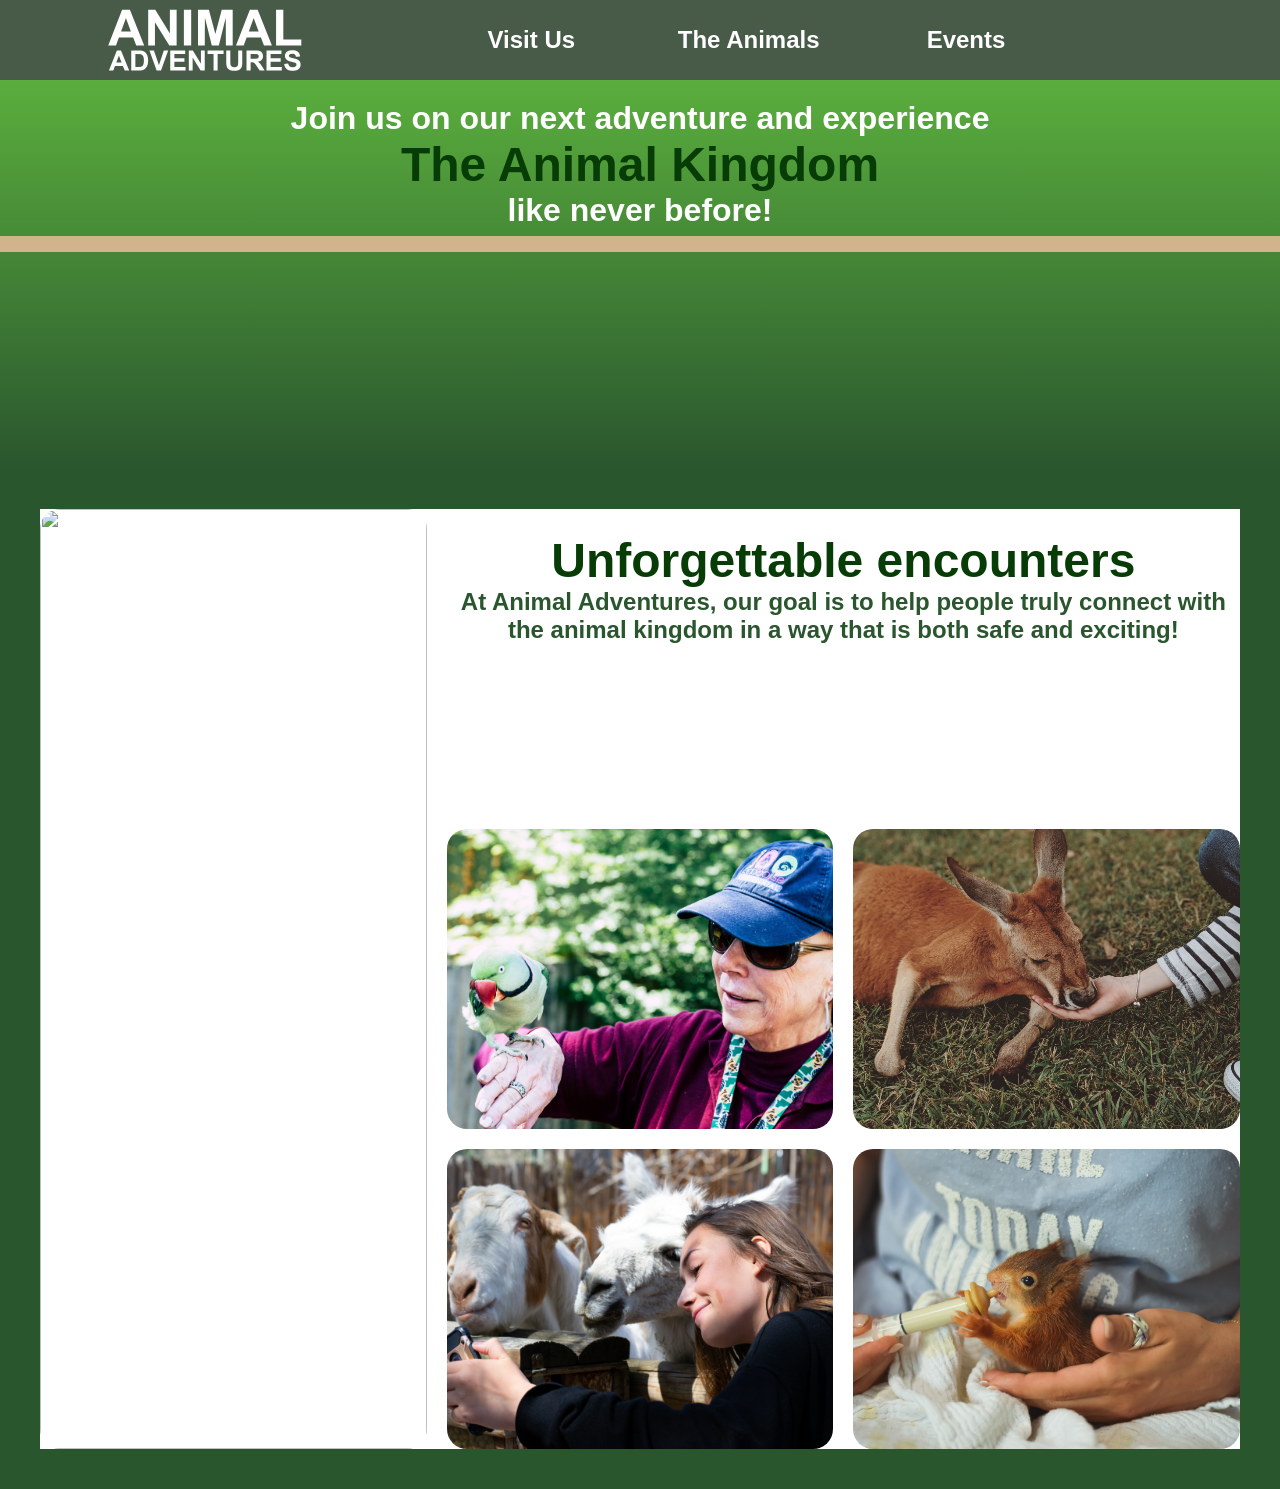
==== index.html @ b25152a7 "add background behind image container" ====
<!DOCTYPE html>
<html>
  <head>
    <title>Zoo</title>
    <link href="./css/home-style.css" type="text/css" rel="stylesheet">
  </head>

  <body>
    <div id="nav-bar">
        <img id="logo" src="./resources/images/logo.png" />
        <h3 id="nav-1" >Visit Us</h3>
        <h3 id="nav-2" >The Animals</h3>
        <h3 id="nav-3" >Events</h3>
    </div>
    <div id="top">
      <h2>Join us on our next adventure and experience<br><span>The Animal Kingdom</span><br>like never before!</h2>
      
      <div id="videos-container">
        <div id="vid-1">
          <video autoplay muted loop src="./resources/videos/Ape - 8216.mp4" type="video/mp4">Video could not load.</video>
        </div>
        <div id="vid-2">
          <video autoplay muted loop src="./resources/videos/Water Dragon - 3779.mp4" type="video/mp4">Video could not load.</video>
        </div>
        <div id="vid-3">
          <video autoplay muted loop src="./resources/videos/Zebra - 44236.mp4" type="video/mp4">Video could not load.</video>
        </div>
      </div>
    </div>
    <div id="images-background">
      <div id="images-container">
        <div id="gator">
          <img class="grid-image" src="./resources/images/gator.jpg" />
        </div>
        <div id="goal">
          <h3><span>Unforgettable encounters</span><br>At Animal Adventures, our goal is to help people truly connect with the animal kingdom in a way that is both safe and exciting!</h3>
        </div>
        <div id="bird">
          <img class="grid-image" src="./resources/images/bird.jpg" />
        </div>
        <div id="kangaroo">
          <img class="grid-image" src="./resources/images/kangaroo.jpg" />
        </div>
        <div id="llama">
          <img class="grid-image" src="./resources/images/llama.jpg" />
        </div>
        <div id="squirrel">
          <img class="grid-image" src="./resources/images/squirrel.jpg" />
        </div>
      </div>
    </div>  
  </body>
</html>
---- css/home-style.css ----
body {
    background: rgba(42,86,46,1);
    margin: 0;
    min-width: 750px;
}

h2 {
    display: block;
    font-family: Helvetica, Arial, sans-serif;
    font-size: 2rem;
    color: white;
    text-align: center;
    margin-top: 0;
}

span {
    font-family: Helvetica, Arial, sans-serif;
    font-size: 3rem;
    font-weight: bold;
    color: rgb(7, 60, 6);
}

h3 {
    font-family: Helvetica, Arial, sans-serif;
    font-size: 1.5rem;
    color: rgba(42,86,46,1);
    text-align: center;
}

video {
    width: 100%;
    height: auto;
    object-fit: cover;
}

#nav-bar {
    display: grid;
    position: sticky;
    top: 0;
    height: 80px;
    width: 100%;
    grid-template-rows: 5rem;
    grid-template-columns: repeat(6, 1fr);
    gap: 1.5rem;
    background-color: hsl(120, 12%, 32%);
}

#logo {
    grid-column: 1 / span 2;
    max-height: 4.5rem;
    width: auto;
    justify-self: center;
    align-self: center;
}

#nav-1 {
    grid-column: 3 / 4;
    justify-self: center;
    align-self: center;
    color: white;
}

#nav-2 {
    grid-column: 4 / 5;
    justify-self: center;
    align-self: center;
    color: white;
}

#nav-3 {
    grid-column: 5 / 6;
    justify-self: center;
    align-self: center;
    color: white;
}

#top {
    background: linear-gradient(0deg, rgba(42,86,46,1) 0%, rgba(90,174,61,1) 100%);
}

#top h2 {
    transform: translate(0, 20px);
}

#videos-container {
    display: grid;
    width: 100%;
    grid-template-rows: auto;
    grid-template-columns: repeat(3, 1fr);
    border-top: 1rem solid tan;
}

#vid-1 {
    grid-column: 1 / 2;
}

#vid-2 {
    grid-column: 2 / 3;
}

#vid-3 {
    grid-column: 3 / 4;
}

#images-block {
    background-color: white;
    width: 100%;
    height: 950px;
}

#images-container {
    display: grid;
    width: 1200px;
    height: 940px;
    grid-template-rows: repeat(3, 300px);
    grid-template-columns: repeat(3, 1fr);
    gap: 20px;
    margin: 40px auto;
    background-color: white;
}

.grid-image {
    height: 100%;
    width: 100%;
    object-fit: cover;
    border-radius: 20px;
}

#gator {
    grid-area: 1 / 1 / span 3 / span 1;
}

#goal {
    grid-area: 1 / 2 / span 1 / span 2;
}

#bird {
    grid-area: 2 / 2 / span 1 / span 1;
}

#kangaroo {
    grid-area: 2 / 3 / span 1 / span 1;
}

#llama {
    grid-area: 3 / 2 / span 1 / span 1;
}

#squirrel {
    grid-area: 3 / 3 / span 1 / span 1;
}
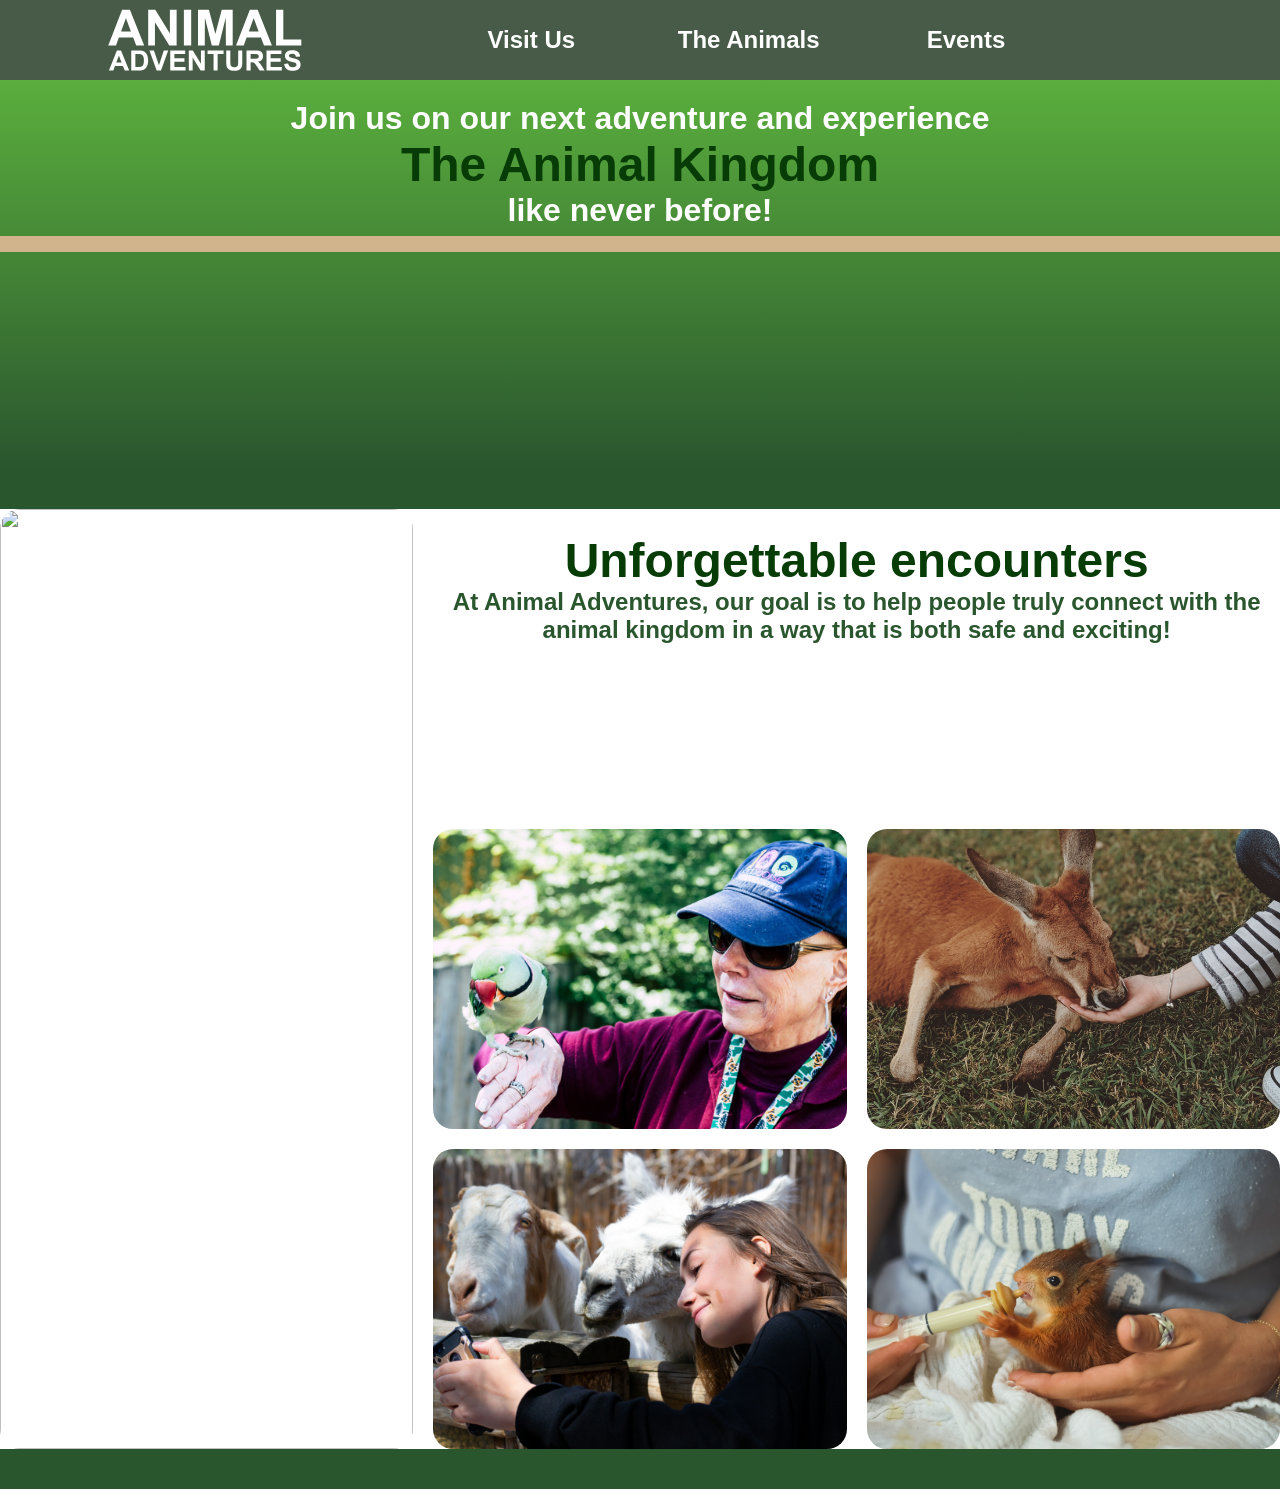
==== commit 4bc9f7bf: "test new grid size for images" ====
--- a/index.html
+++ b/index.html
@@ -28,26 +28,25 @@
       </div>
     </div>
     <div id="images-background">
-      <div id="images-container">
-        <div id="gator">
-          <img class="grid-image" src="./resources/images/gator.jpg" />
-        </div>
-        <div id="goal">
-          <h3><span>Unforgettable encounters</span><br>At Animal Adventures, our goal is to help people truly connect with the animal kingdom in a way that is both safe and exciting!</h3>
-        </div>
-        <div id="bird">
-          <img class="grid-image" src="./resources/images/bird.jpg" />
-        </div>
-        <div id="kangaroo">
-          <img class="grid-image" src="./resources/images/kangaroo.jpg" />
-        </div>
-        <div id="llama">
-          <img class="grid-image" src="./resources/images/llama.jpg" />
-        </div>
-        <div id="squirrel">
-          <img class="grid-image" src="./resources/images/squirrel.jpg" />
-        </div>
+    <div id="images-container">
+      <div id="gator">
+        <img class="grid-image" src="./resources/images/gator.jpg" />
       </div>
-    </div>  
+      <div id="goal">
+        <h3><span>Unforgettable encounters</span><br>At Animal Adventures, our goal is to help people truly connect with the animal kingdom in a way that is both safe and exciting!</h3>
+      </div>
+      <div id="bird">
+        <img class="grid-image" src="./resources/images/bird.jpg" />
+      </div>
+      <div id="kangaroo">
+        <img class="grid-image" src="./resources/images/kangaroo.jpg" />
+      </div>
+      <div id="llama">
+        <img class="grid-image" src="./resources/images/llama.jpg" />
+      </div>
+      <div id="squirrel">
+        <img class="grid-image" src="./resources/images/squirrel.jpg" />
+      </div>
+    </div>
   </body>
 </html>
--- a/css/home-style.css
+++ b/css/home-style.css
@@ -102,15 +102,9 @@
     grid-column: 3 / 4;
 }
 
-#images-block {
-    background-color: white;
-    width: 100%;
-    height: 950px;
-}
-
 #images-container {
     display: grid;
-    width: 1200px;
+    width: 100%;
     height: 940px;
     grid-template-rows: repeat(3, 300px);
     grid-template-columns: repeat(3, 1fr);
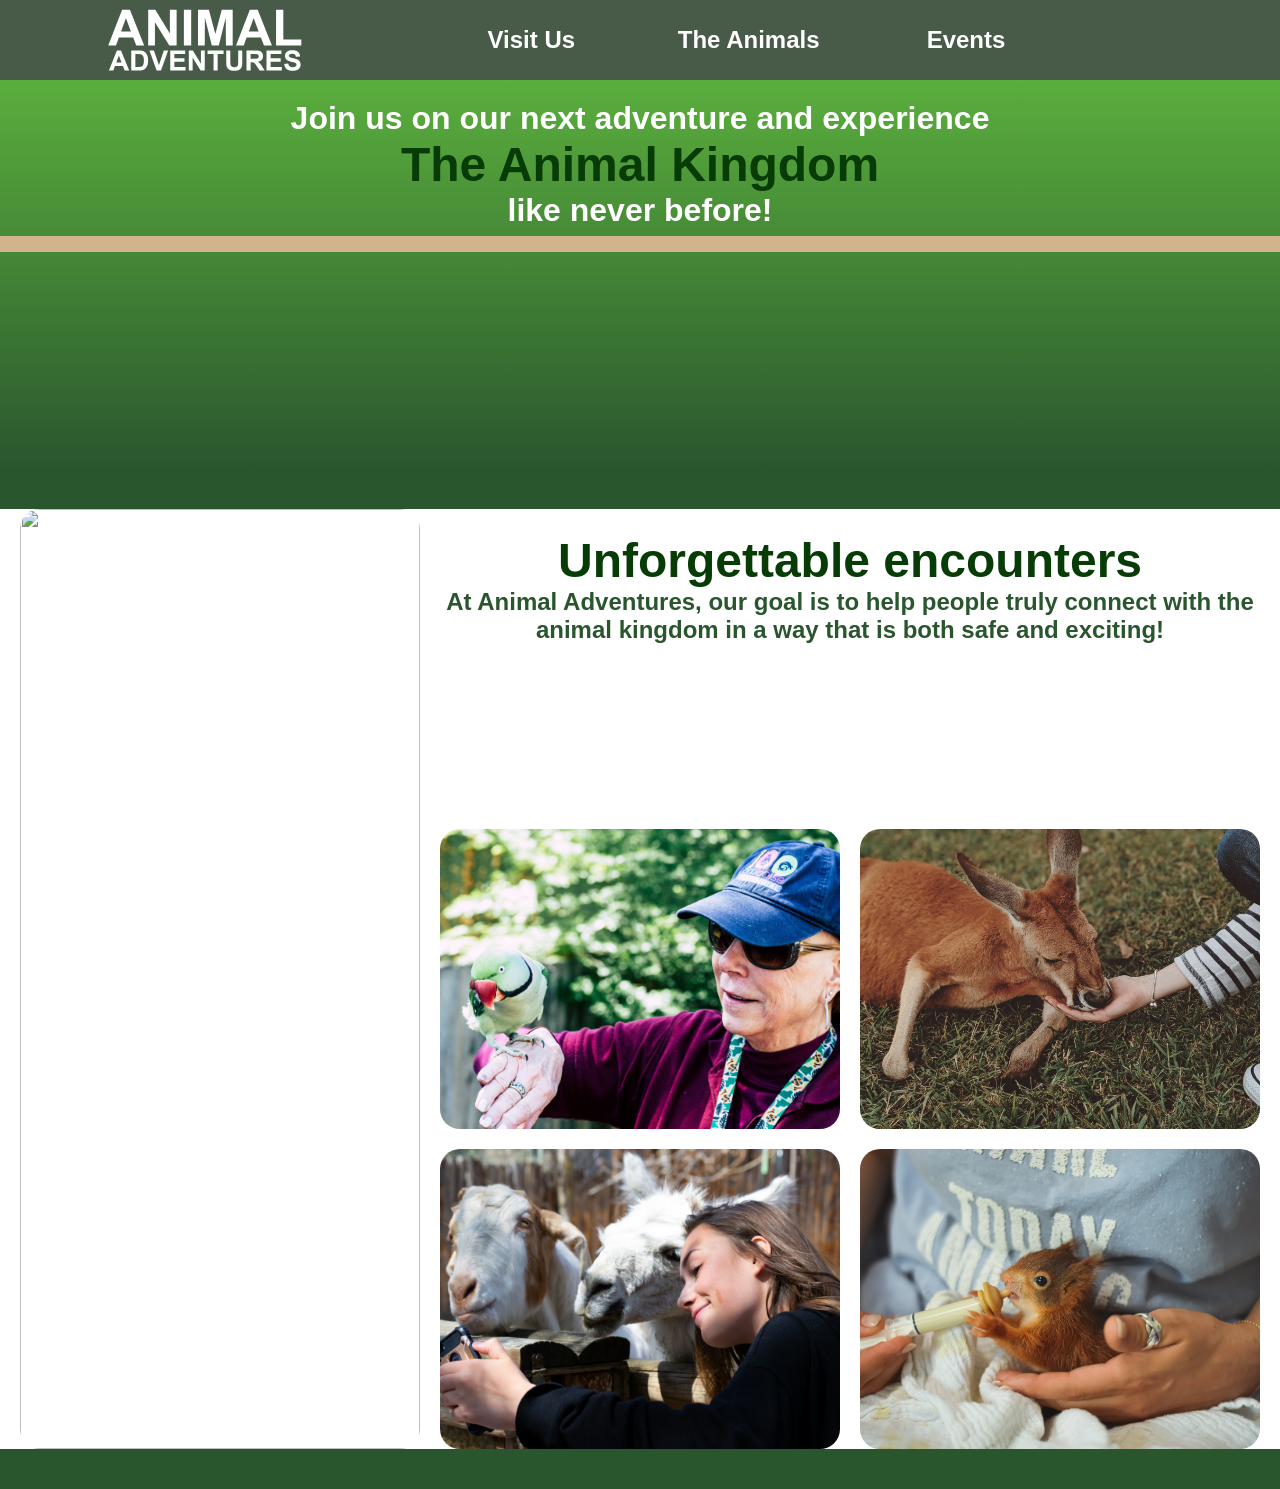
==== commit 9d798e9f: "add extra columns to image grid" ====
--- a/index.html
+++ b/index.html
@@ -27,7 +27,6 @@
         </div>
       </div>
     </div>
-    <div id="images-background">
     <div id="images-container">
       <div id="gator">
         <img class="grid-image" src="./resources/images/gator.jpg" />
--- a/css/home-style.css
+++ b/css/home-style.css
@@ -107,7 +107,7 @@
     width: 100%;
     height: 940px;
     grid-template-rows: repeat(3, 300px);
-    grid-template-columns: repeat(3, 1fr);
+    grid-template-columns: 1fr 400px 400px 400px 1fr;
     gap: 20px;
     margin: 40px auto;
     background-color: white;
@@ -121,25 +121,25 @@
 }
 
 #gator {
-    grid-area: 1 / 1 / span 3 / span 1;
+    grid-area: 1 / 2 / span 3 / span 1;
 }
 
 #goal {
-    grid-area: 1 / 2 / span 1 / span 2;
+    grid-area: 1 / 3 / span 1 / span 2;
 }
 
 #bird {
-    grid-area: 2 / 2 / span 1 / span 1;
+    grid-area: 2 / 3 / span 1 / span 1;
 }
 
 #kangaroo {
-    grid-area: 2 / 3 / span 1 / span 1;
+    grid-area: 2 / 4 / span 1 / span 1;
 }
 
 #llama {
-    grid-area: 3 / 2 / span 1 / span 1;
+    grid-area: 3 / 3 / span 1 / span 1;
 }
 
 #squirrel {
-    grid-area: 3 / 3 / span 1 / span 1;
+    grid-area: 3 / 4 / span 1 / span 1;
 }
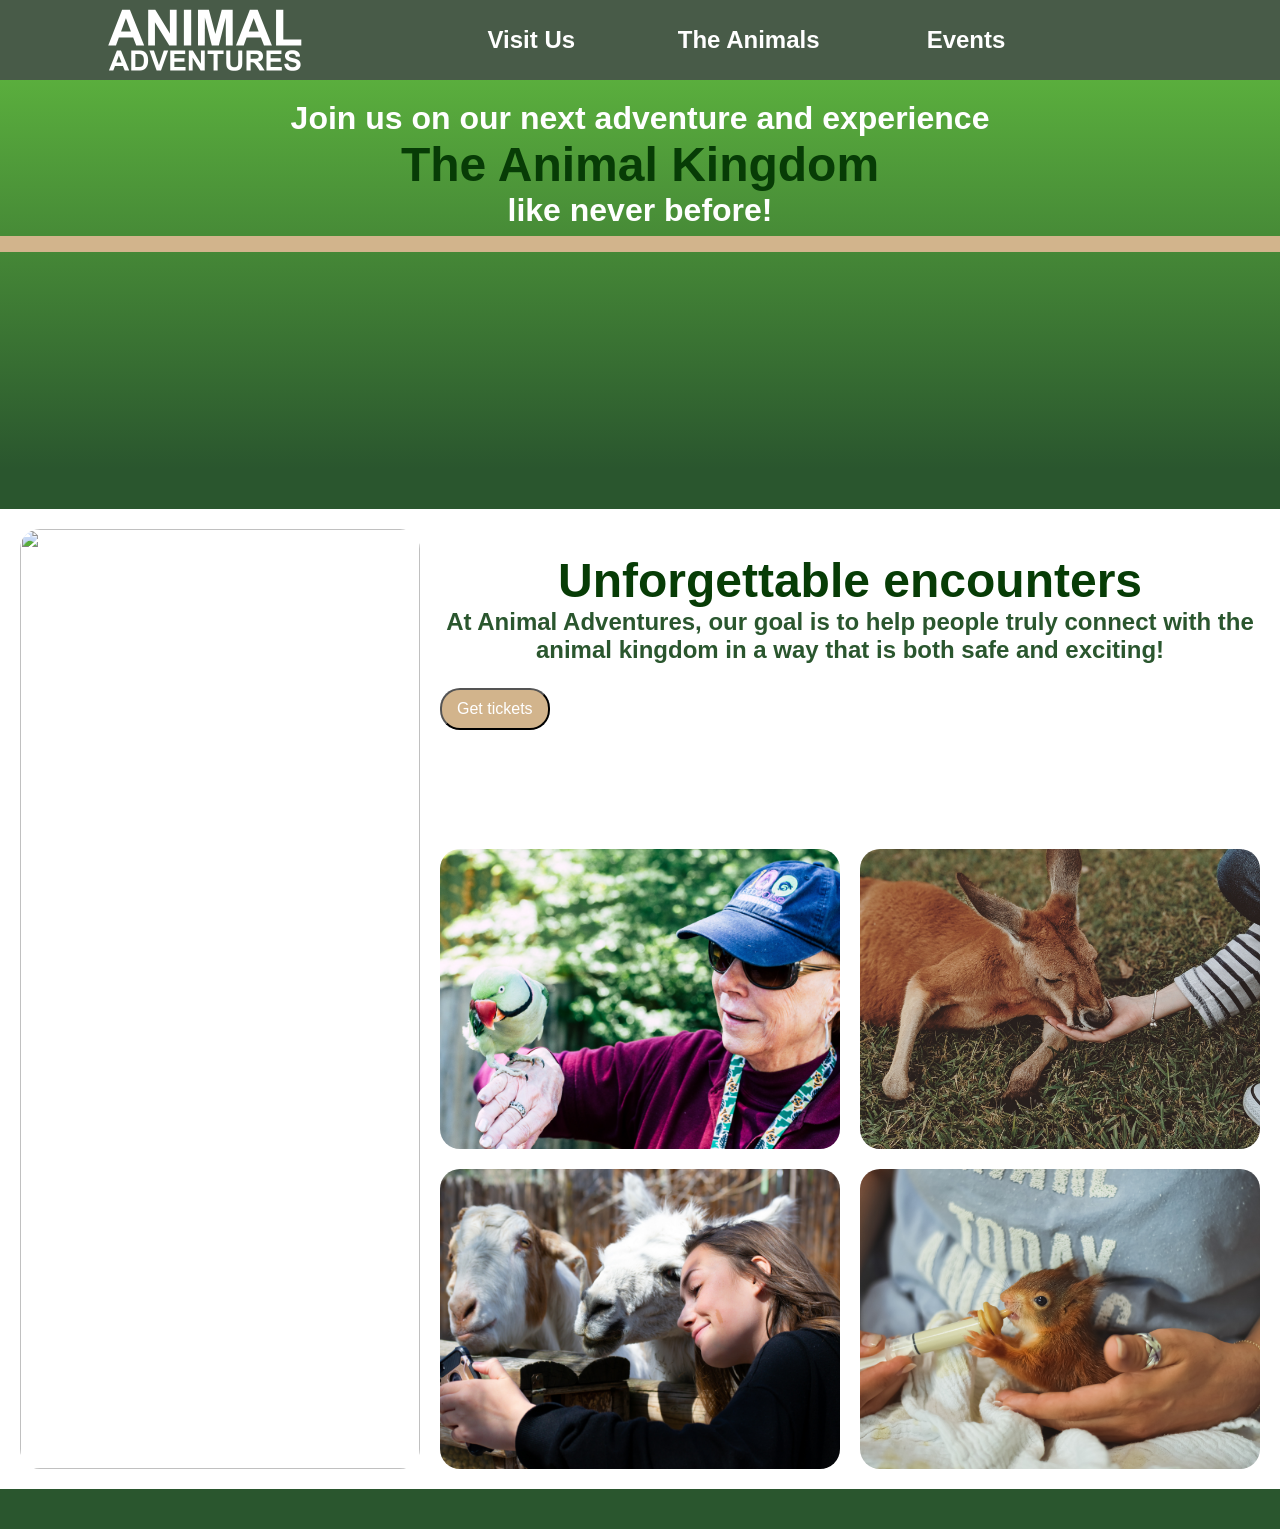
==== commit dfadb9ce: "fix border error and add button" ====
--- a/index.html
+++ b/index.html
@@ -33,6 +33,7 @@
       </div>
       <div id="goal">
         <h3><span>Unforgettable encounters</span><br>At Animal Adventures, our goal is to help people truly connect with the animal kingdom in a way that is both safe and exciting!</h3>
+        <button><a>Get tickets</a></button>
       </div>
       <div id="bird">
         <img class="grid-image" src="./resources/images/bird.jpg" />
--- a/css/home-style.css
+++ b/css/home-style.css
@@ -31,6 +31,14 @@
     width: 100%;
     height: auto;
     object-fit: cover;
+}
+
+button {
+    font-size: 1rem;
+    background-color: tan;
+    color: white;
+    border-radius: 20px;
+    padding: 10px 15px;
 }
 
 #nav-bar {
@@ -110,6 +118,8 @@
     grid-template-columns: 1fr 400px 400px 400px 1fr;
     gap: 20px;
     margin: 40px auto;
+    border-top: 20px solid white;
+    border-bottom: 20px solid white;
     background-color: white;
 }
 
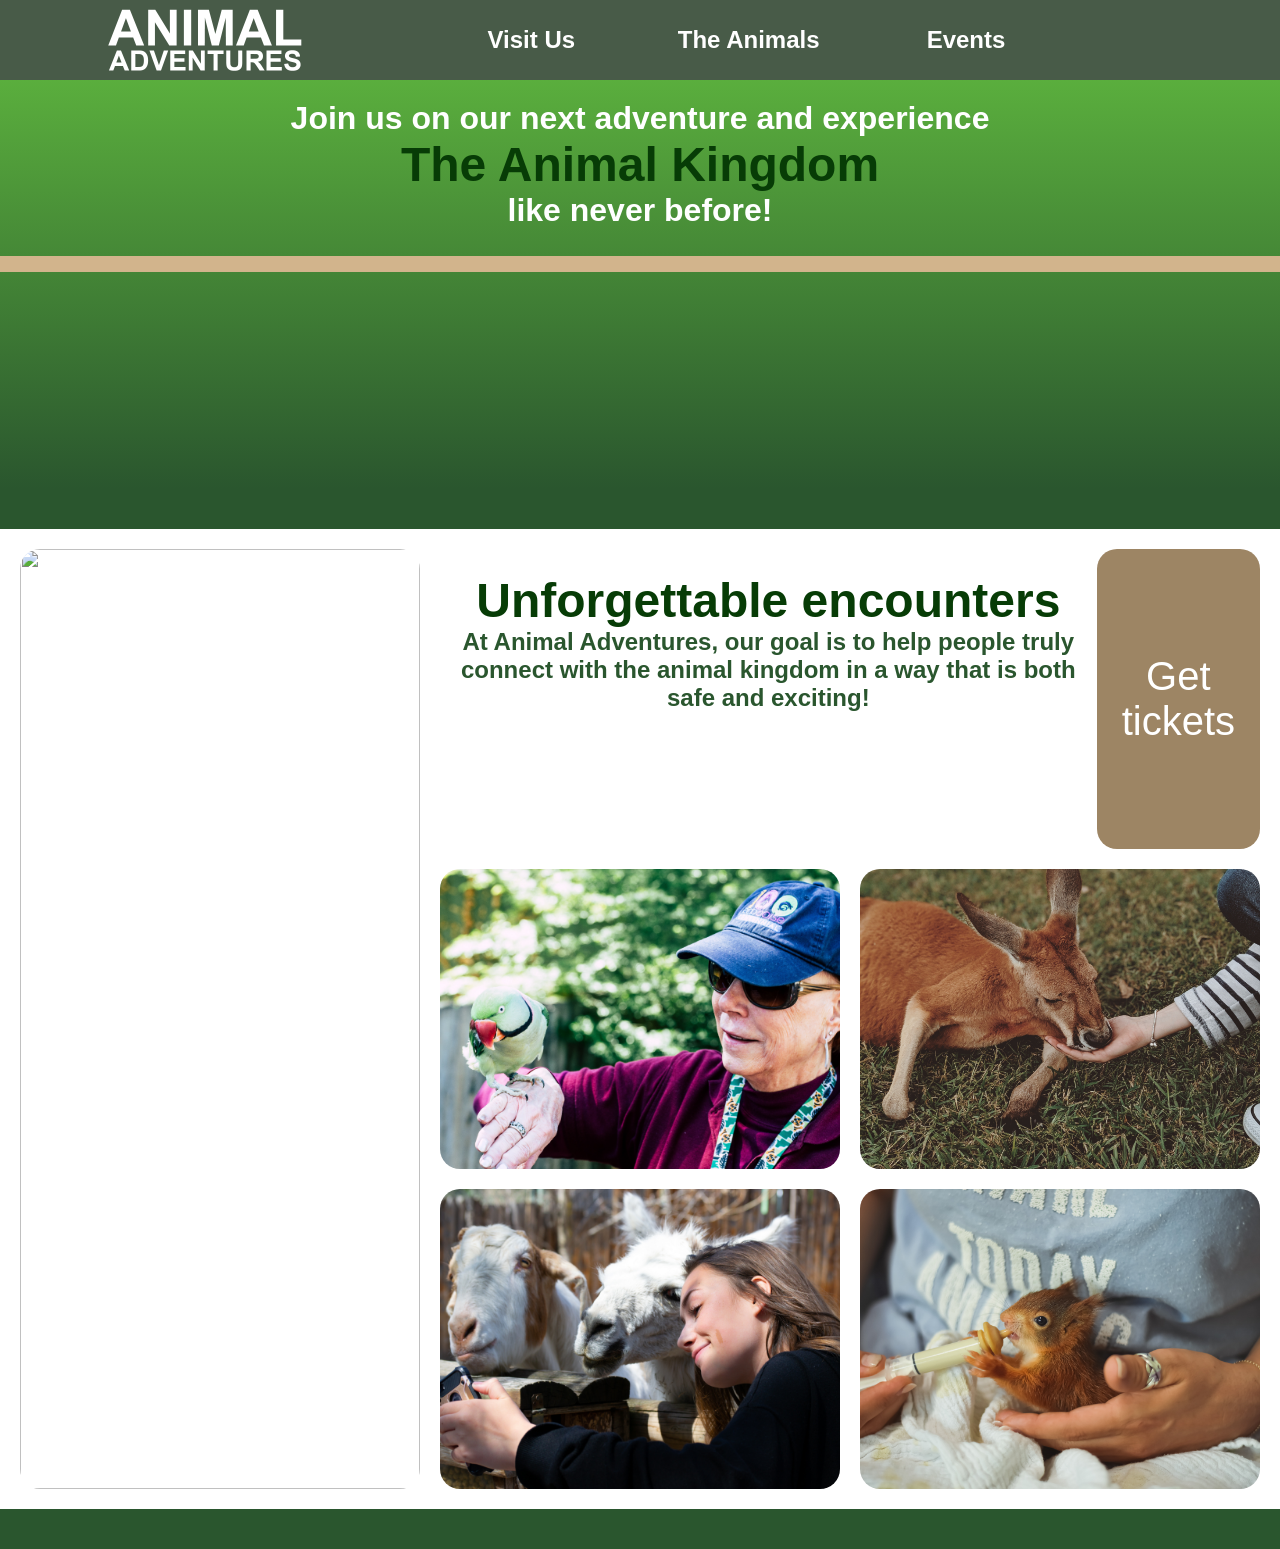
==== commit 893403af: "troubleshoot button location" ====
--- a/index.html
+++ b/index.html
@@ -33,7 +33,7 @@
       </div>
       <div id="goal">
         <h3><span>Unforgettable encounters</span><br>At Animal Adventures, our goal is to help people truly connect with the animal kingdom in a way that is both safe and exciting!</h3>
-        <button><a>Get tickets</a></button>
+        <br><button><a>Get tickets</a></button>
       </div>
       <div id="bird">
         <img class="grid-image" src="./resources/images/bird.jpg" />
--- a/css/home-style.css
+++ b/css/home-style.css
@@ -34,11 +34,14 @@
 }
 
 button {
-    font-size: 1rem;
-    background-color: tan;
+    font-size: 2.5rem;
+    background-color: rgb(157, 133, 100);
     color: white;
     border-radius: 20px;
-    padding: 10px 15px;
+    border: none;
+    padding: 15px 25px;
+    margin: 0 auto;
+    cursor: pointer;
 }
 
 #nav-bar {
@@ -87,7 +90,7 @@
 }
 
 #top h2 {
-    transform: translate(0, 20px);
+    padding-top: 20px;
 }
 
 #videos-container {
@@ -136,6 +139,8 @@
 
 #goal {
     grid-area: 1 / 3 / span 1 / span 2;
+    display:flex;
+    justify-content: center;
 }
 
 #bird {
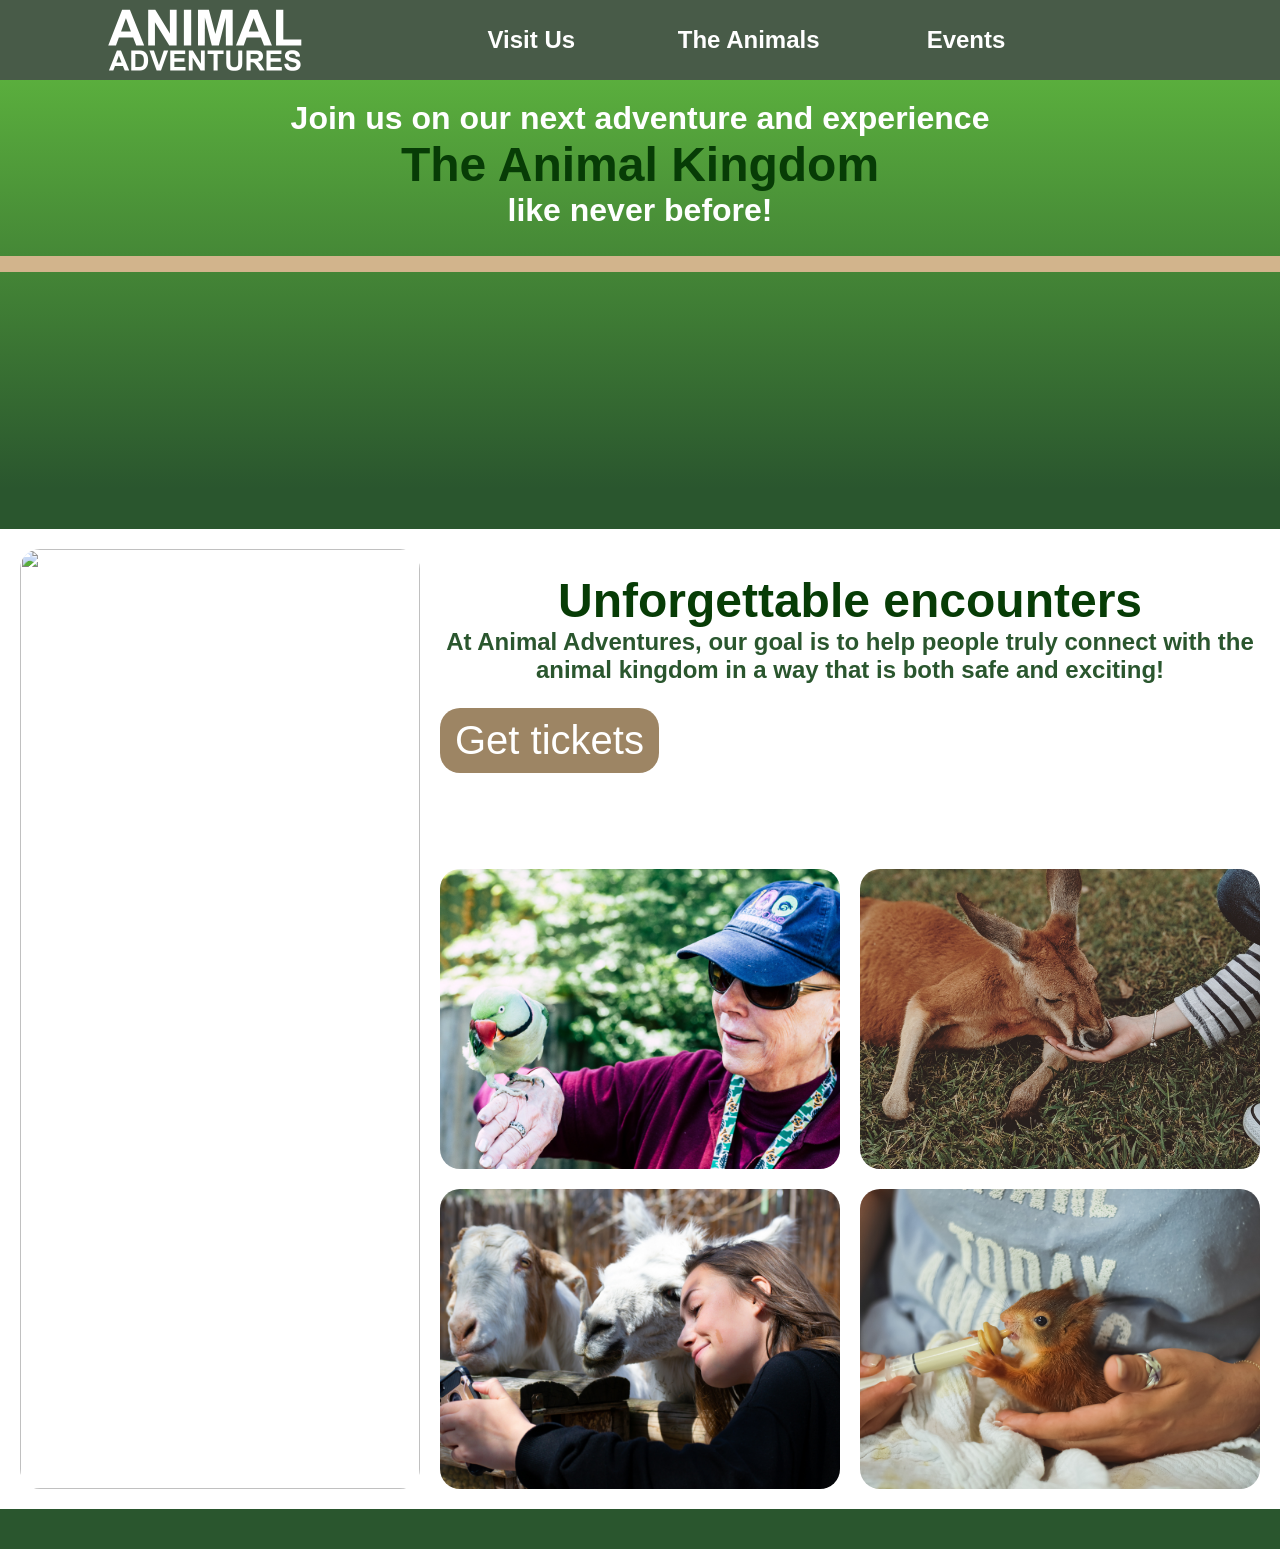
==== commit fb3620c9: "fix button size" ====
--- a/index.html
+++ b/index.html
@@ -33,7 +33,7 @@
       </div>
       <div id="goal">
         <h3><span>Unforgettable encounters</span><br>At Animal Adventures, our goal is to help people truly connect with the animal kingdom in a way that is both safe and exciting!</h3>
-        <br><button><a>Get tickets</a></button>
+        <div id="button-container"><button><a>Get tickets</a></button></div> 
       </div>
       <div id="bird">
         <img class="grid-image" src="./resources/images/bird.jpg" />
--- a/css/home-style.css
+++ b/css/home-style.css
@@ -39,9 +39,13 @@
     color: white;
     border-radius: 20px;
     border: none;
-    padding: 15px 25px;
+    padding: 10px 15px;
+    cursor: pointer;
     margin: 0 auto;
-    cursor: pointer;
+}
+
+#button-container {
+    grid-row: 2 / span 1;
 }
 
 #nav-bar {
@@ -139,8 +143,8 @@
 
 #goal {
     grid-area: 1 / 3 / span 1 / span 2;
-    display:flex;
-    justify-content: center;
+    display: grid;
+    grid-template-rows: 1fr 1fr;
 }
 
 #bird {
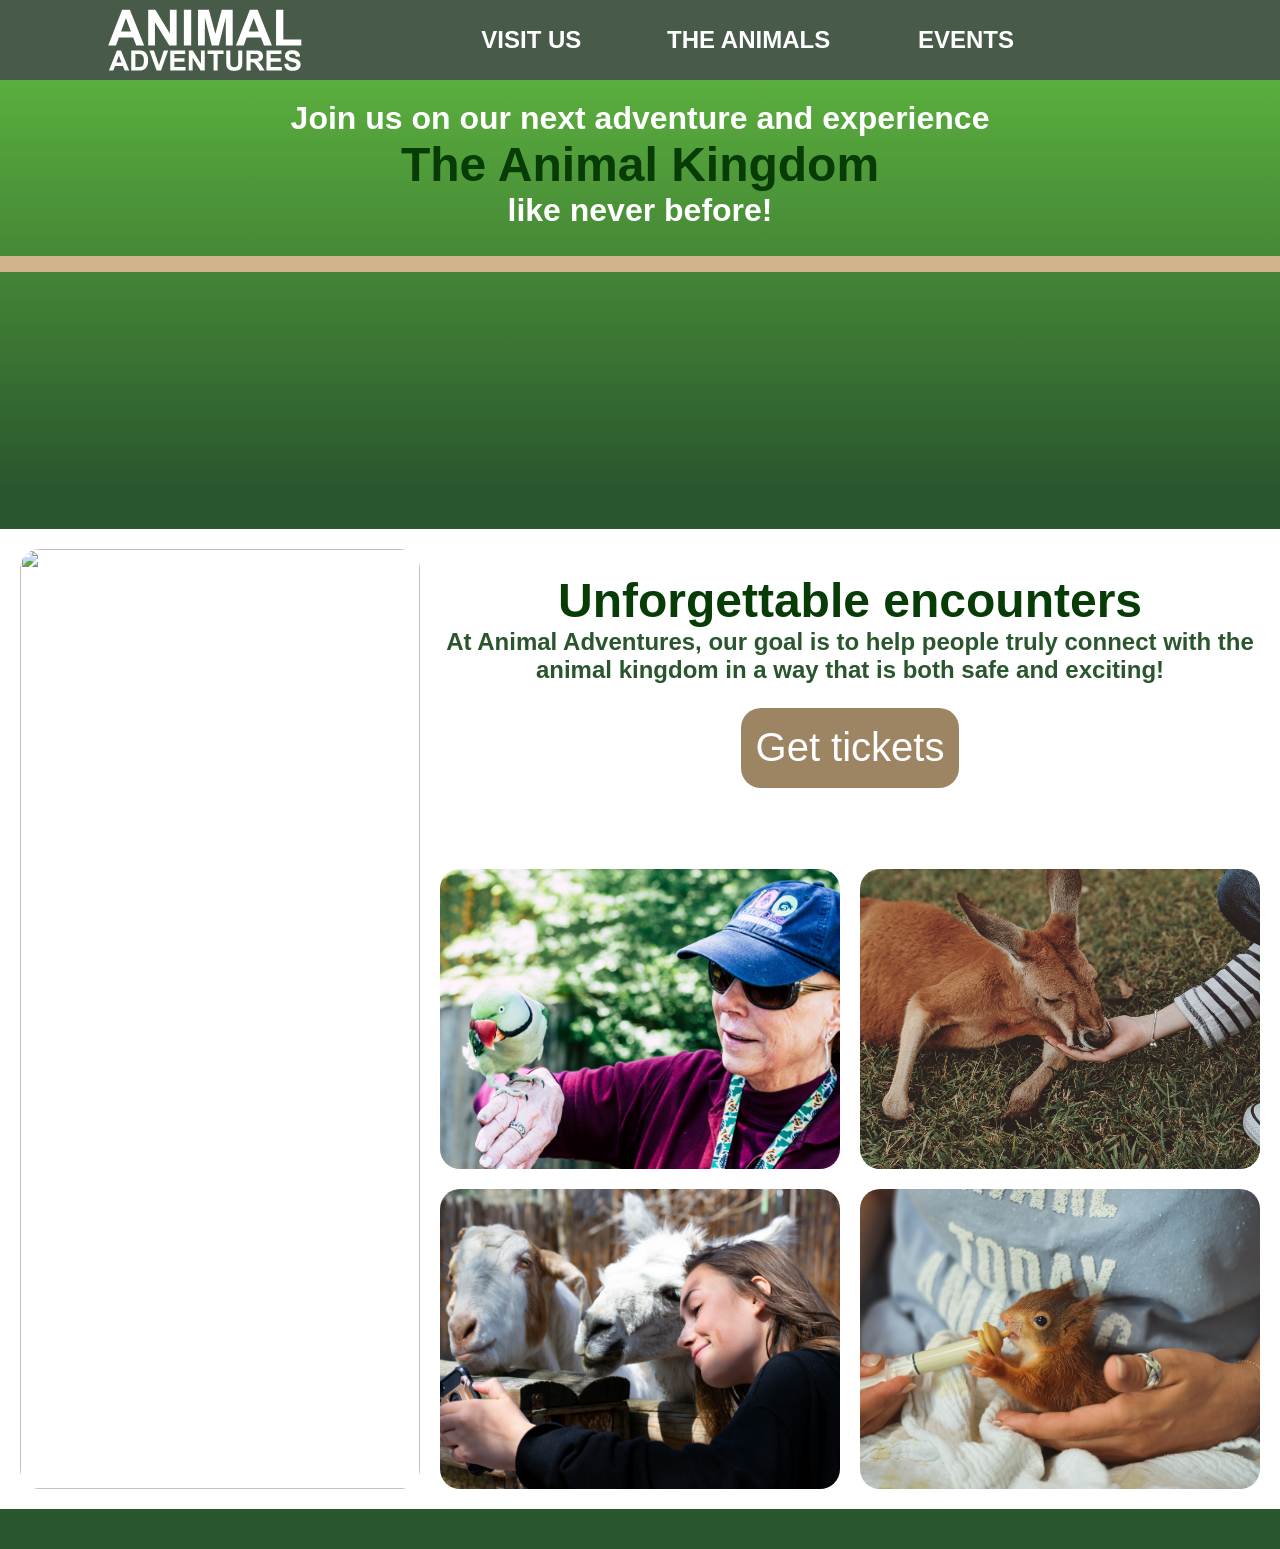
==== commit b84f16cd: "capitalize nav bar text and fix video resizing" ====
--- a/index.html
+++ b/index.html
@@ -8,9 +8,9 @@
   <body>
     <div id="nav-bar">
         <img id="logo" src="./resources/images/logo.png" />
-        <h3 id="nav-1" >Visit Us</h3>
-        <h3 id="nav-2" >The Animals</h3>
-        <h3 id="nav-3" >Events</h3>
+        <h3 id="nav-1" >VISIT US</h3>
+        <h3 id="nav-2" >THE ANIMALS</h3>
+        <h3 id="nav-3" >EVENTS</h3>
     </div>
     <div id="top">
       <h2>Join us on our next adventure and experience<br><span>The Animal Kingdom</span><br>like never before!</h2>
--- a/css/home-style.css
+++ b/css/home-style.css
@@ -42,10 +42,12 @@
     padding: 10px 15px;
     cursor: pointer;
     margin: 0 auto;
+    max-height: 5rem;
 }
 
 #button-container {
     grid-row: 2 / span 1;
+    display: flex;
 }
 
 #nav-bar {
@@ -101,7 +103,7 @@
     display: grid;
     width: 100%;
     grid-template-rows: auto;
-    grid-template-columns: repeat(3, 1fr);
+    grid-template-columns: repeat(3, calc(100%/3));
     border-top: 1rem solid tan;
 }
 
